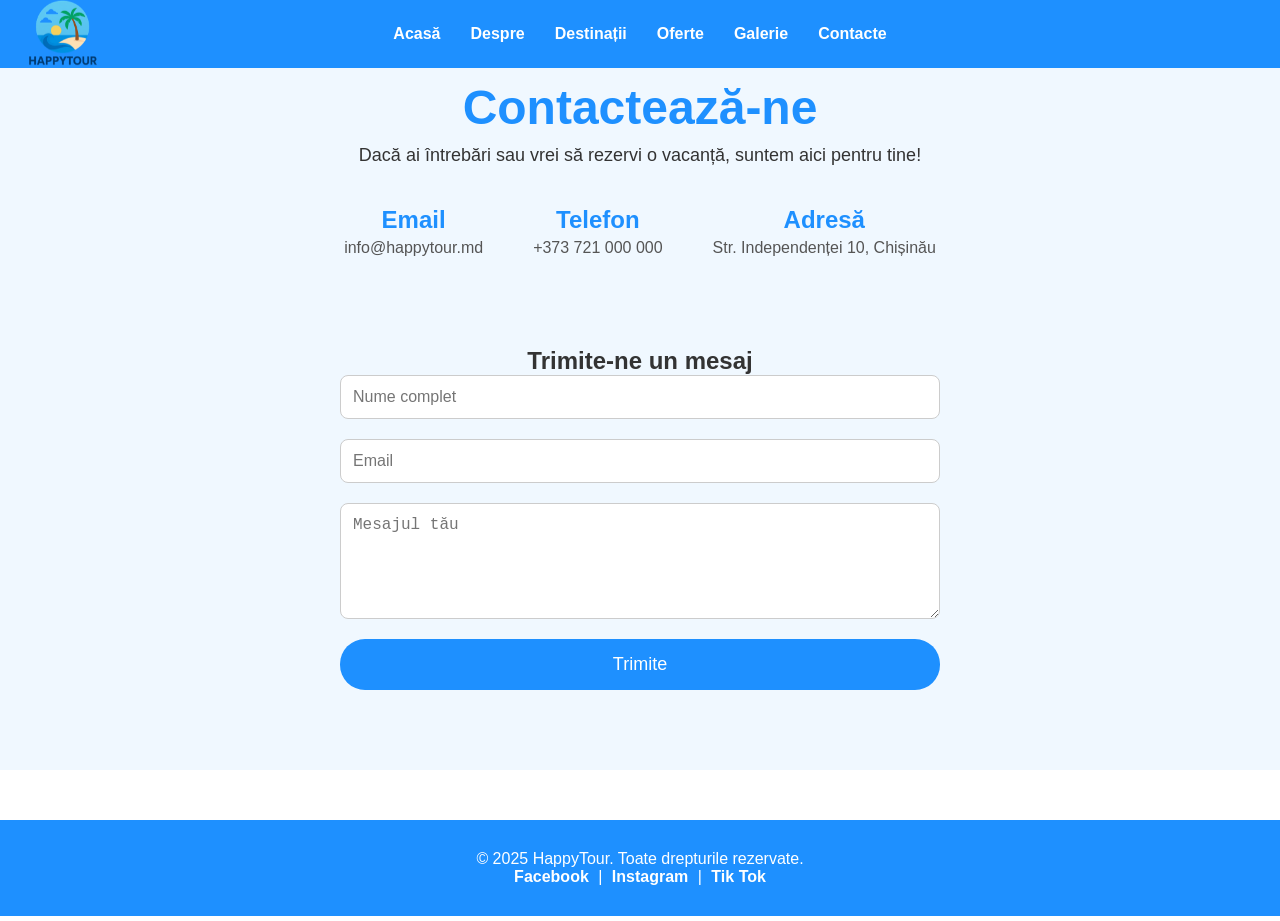
==== Agentie de turism/Contacte.html @ da8e8196 "Add files via upload" ====
<!DOCTYPE html>
<html lang="ro">
<head>
    <meta charset="UTF-8">
    <meta name="viewport" content="width=device-width, initial-scale=1.0">
    <title>Contacte - HappyTour</title>
    <link rel="stylesheet" href="style.css">
</head>
<body>


<nav>
    <img src="img/Logo.png" alt="HappyTour Logo">
    <div class="linkuri-navigatie">
        <a href="index.html">Acasă</a>
        <a href="despre.html">Despre</a>
        <a href="destinatii.html">Destinații</a>
        <a href="oferte.html">Oferte</a>
        <a href="galerie.html">Galerie</a>
        <a href="contacte.html" class="activ">Contacte</a>
    </div>
</nav>


<section class="sectiune-contacte">
    <div class="container">
        <h1>Contactează-ne</h1>
        <p>Dacă ai întrebări sau vrei să rezervi o vacanță, suntem aici pentru tine!</p>

        <div class="contact-info">
            <div>
                <h2>Email</h2>
                <p>info@happytour.md</p>
            </div>
            <div>
                <h2>Telefon</h2>
                <p>+373 721 000 000</p>
            </div>
            <div>
                <h2>Adresă</h2>
                <p>Str. Independenței 10, Chișinău</p>
            </div>
        </div>

        <h2>Trimite-ne un mesaj</h2>
        <form class="formular-contact">
            <input type="text" placeholder="Nume complet" required>
            <input type="email" placeholder="Email" required>
            <textarea placeholder="Mesajul tău" rows="5" required></textarea>
            <button type="submit">Trimite</button>
        </form>
    </div>
</section>


<footer>
    <div class="container">
        <p>© 2025 HappyTour. Toate drepturile rezervate.</p>
        <div class="social">
            <a href="#">Facebook</a> | 
            <a href="#">Instagram</a> | 
            <a href="#">Tik Tok</a>
        </div>
    </div>
</footer>

</body>
</html>
---- Agentie de turism/style.css ----
* {
    margin: 0;
    padding: 0;
    box-sizing: border-box;
}

body {
    font-family: Arial, sans-serif;
    color: #333;
}

nav {
    background-color: #1e90ff;
    display: flex;
    align-items: center;
    justify-content: center;
    padding: 25px 20px;
    position: fixed;
    width: 100%;
    top: 0;
    z-index: 1000;
}

nav img {
    position: absolute;
    left: 20px;
    height: 85px;
}

.linkuri-navigatie {
    display: flex;
    gap: 30px;
}

.linkuri-navigatie a {
    color: white;
    text-decoration: none;
    font-weight: bold;
    transition: color 0.3s ease;
}

.linkuri-navigatie a:hover {
    color: #ffcc00;
}

.sectiune-principala {
    min-height: 100vh;
    display: flex;
    flex-direction: column;
    justify-content: center;
    align-items: center;
    text-shadow: 2px 2px 6px rgba(0, 0, 0, 0.6);
    padding: 0 20px;
    margin-top: 70px;
    background: url('img/mare.jpg') no-repeat center center fixed;
    background-size: cover;
    color: white;
    text-align: center;
}

.sectiune-principala h1 {
    font-size: 60px;
    margin-bottom: 15px;
}

.sectiune-principala p {
    font-size: 22px;
    max-width: 800px;
}


.sectiune-despre {
    background-color: #ffffff;
    color: #333;
    padding: 100px 20px 60px;
    display: flex;
    flex-direction: column;
    justify-content: center;
    align-items: center;
    text-align: center;
}

.sectiune-despre .container {
    max-width: 900px;
    width: 100%;
}

.sectiune-despre h1 {
    font-size: 48px;
    margin-bottom: 30px;
    color: #1e90ff;
}

.sectiune-despre h2 {
    margin-top: 40px;
    font-size: 30px;
    color: #ffcc00;
}

.sectiune-despre p {
    margin-top: 15px;
    line-height: 1.8;
    font-size: 18px;
}

.lista-valori {
    list-style: none;
    padding: 0;
    margin-top: 20px;
}

.lista-valori li {
    margin: 10px 0;
    font-size: 18px;
}


.echipa {
    background: #f2f8fc;
    padding: 50px 20px;
    display: flex;
    flex-direction: column;
    align-items: center;
    text-align: center;
}

.carduri-echipa {
    display: flex;
    justify-content: center;
    flex-wrap: wrap;
    gap: 25px;
    margin-top: 30px;
}

.card {
    background: white;
    padding: 20px;
    width: 250px;
    text-align: center;
    border-radius: 12px;
    box-shadow: 0 4px 15px rgba(0,0,0,0.1);
}

.card img {
    width: 100%;
    border-radius: 10px;
    margin-bottom: 15px;
}

.card h3 {
    margin-bottom: 5px;
    color: #006699;
}

.card p {
    color: #555;
}


.sectiune-destinatii {
    padding: 100px 20px;
    background: white;
    text-align: center;
}

.sectiune-destinatii h1 {
    font-size: 48px;
    margin-bottom: 40px;
    color: #1e90ff;
}

.grid-destinatii {
    max-width: 1200px;
    margin: 0 auto;
    display: grid;
    grid-template-columns: repeat(auto-fit, minmax(280px, 1fr));
    gap: 30px;
}

.card-destinatie {
    background: #fff;
    border-radius: 12px;
    padding-bottom: 15px;
    overflow: hidden;
    box-shadow: 0 4px 12px rgba(0,0,0,0.15);
    transition: transform 0.3s ease, box-shadow 0.3s ease;
}

.card-destinatie img {
    width: 100%;
    height: 220px;
    object-fit: cover;
}

.card-destinatie h2 {
    margin-top: 15px;
    font-size: 22px;
    color: #1e90ff;
    font-weight: bold;
}

.card-destinatie:hover {
    transform: scale(1.03);
    box-shadow: 0 6px 18px rgba(0,0,0,0.25);
}


.sectiune-oferte {
    padding: 100px 20px;
    background: #ffffff;
    text-align: center;
}

.sectiune-oferte h1 {
    font-size: 48px;
    color: #1e90ff;
    margin-bottom: 10px;
}

.text-intro {
    color: #555;
    font-size: 18px;
    margin-bottom: 50px;
}

.lista-oferte {
    max-width: 1300px;
    margin: 0 auto;
    display: grid;
    grid-template-columns: repeat(auto-fit, minmax(280px, 1fr));
    gap: 35px;
    padding: 0 20px;
}

.oferta-card {
    background: #f8faff;
    border-radius: 14px;
    box-shadow: 0 4px 12px rgba(0,0,0,0.15);
    padding-bottom: 20px;
    overflow: hidden;
    transition: transform 0.3s ease, box-shadow 0.3s ease;
}

.oferta-card img {
    width: 100%;
    height: 220px;
    object-fit: cover;
}

.oferta-card h2 {
    margin-top: 15px;
    font-size: 24px;
    color: #1e90ff;
}

.pret-vechi {
    text-decoration: line-through;
    color: #999;
    margin-top: 10px;
    font-size: 18px;
}

.pret-redus {
    color: #ff6600;
    font-size: 26px;
    font-weight: bold;
    margin: 5px 0 15px;
}

.oferta-card button {
    background: #1e90ff;
    color: white;
    border: none;
    padding: 12px 28px;
    border-radius: 25px;
    font-size: 16px;
    cursor: pointer;
    transition: 0.3s;
}

.oferta-card button:hover {
    background: #ffcc00;
    color: #333;
}

.oferta-card:hover {
    transform: scale(1.04);
    box-shadow: 0 6px 20px rgba(0,0,0,0.25);
}


.sectiune-contacte {
    background-color: #f0f8ff;
    padding: 80px 20px;
    text-align: center;
}

.sectiune-contacte h1 {
    font-size: 48px;
    color: #1e90ff;
    margin-bottom: 10px;
}

.sectiune-contacte p {
    font-size: 18px;
    margin-bottom: 40px;
    color: #333;
}

.contact-info {
    display: flex;
    justify-content: center;
    gap: 50px;
    flex-wrap: wrap;
    margin-bottom: 50px;
}

.contact-info div h2 {
    color: #1e90ff;
    margin-bottom: 5px;
}

.contact-info div p {
    font-size: 16px;
    color: #555;
}

.formular-contact {
    max-width: 600px;
    margin: auto;
    display: flex;
    flex-direction: column;
    gap: 20px;
}

.formular-contact input,
.formular-contact textarea {
    padding: 12px;
    border-radius: 8px;
    border: 1px solid #ccc;
    font-size: 16px;
}

.formular-contact button {
    background-color: #1e90ff;
    color: white;
    border: none;
    padding: 15px 25px;
    font-size: 18px;
    border-radius: 25px;
    cursor: pointer;
    transition: 0.3s;
}

.formular-contact button:hover {
    background-color: #ffcc00;
    color: #333;
}


footer {
    background-color: #1e90ff;
    color: white;
    text-align: center;
    padding: 30px 20px;
    margin-top: 50px;
}

footer .social a {
    color: white;
    text-decoration: none;
    margin: 0 5px;
    font-weight: bold;
}

footer .social a:hover {
    color: #ffcc00;
}
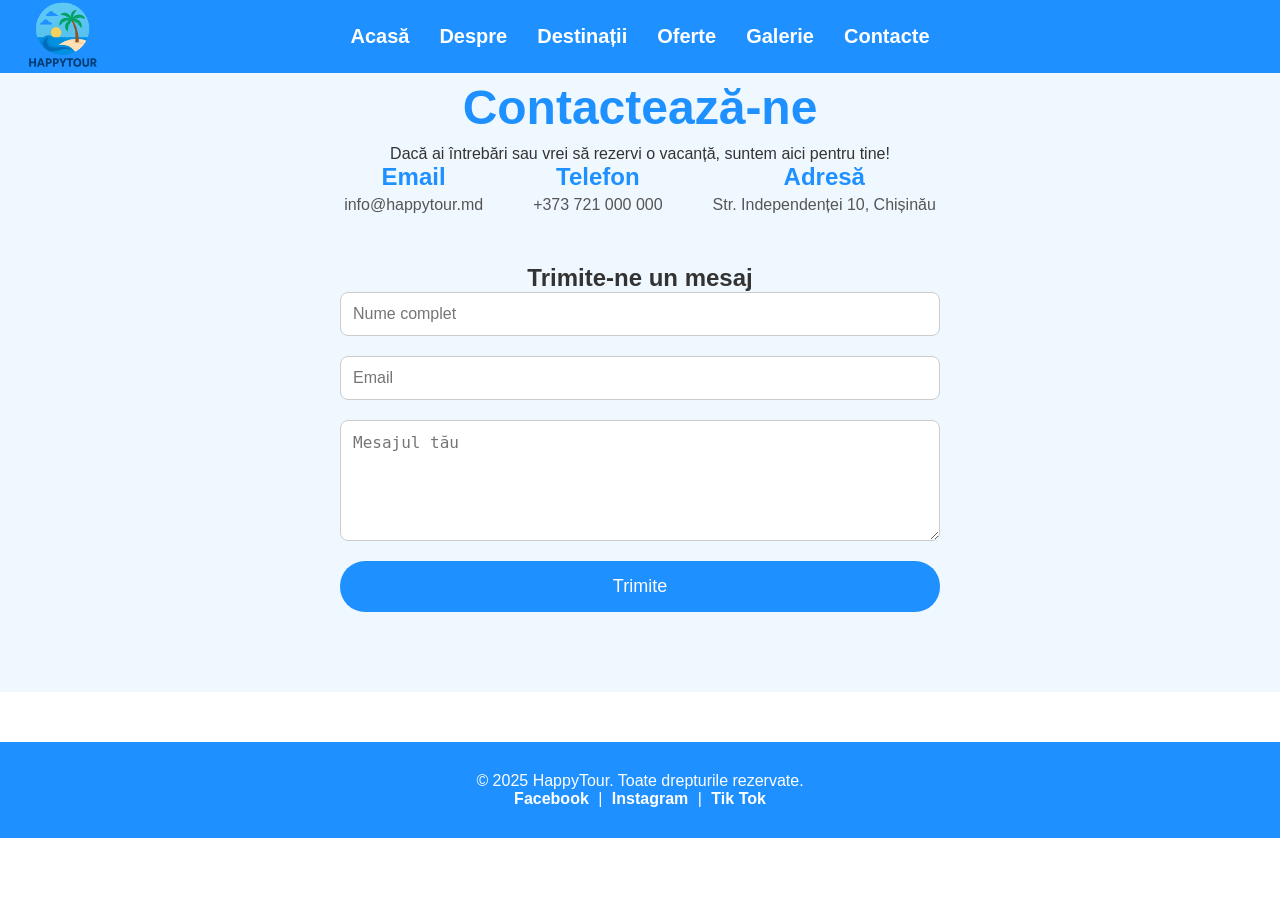
==== commit 1573f777: "Add files via upload" ====
--- a/Agentie de turism/Contacte.html
+++ b/Agentie de turism/Contacte.html
@@ -7,7 +7,6 @@
     <link rel="stylesheet" href="style.css">
 </head>
 <body>
-
 
 <nav>
     <img src="img/Logo.png" alt="HappyTour Logo">
@@ -21,37 +20,37 @@
     </div>
 </nav>
 
+<main>
+    <section class="sectiune-contacte">
+        <div class="container">
+            <h1>Contactează-ne</h1>
+            <p>Dacă ai întrebări sau vrei să rezervi o vacanță, suntem aici pentru tine!</p>
 
-<section class="sectiune-contacte">
-    <div class="container">
-        <h1>Contactează-ne</h1>
-        <p>Dacă ai întrebări sau vrei să rezervi o vacanță, suntem aici pentru tine!</p>
+            <div class="contact-info">
+                <div>
+                    <h2>Email</h2>
+                    <p>info@happytour.md</p>
+                </div>
+                <div>
+                    <h2>Telefon</h2>
+                    <p>+373 721 000 000</p>
+                </div>
+                <div>
+                    <h2>Adresă</h2>
+                    <p>Str. Independenței 10, Chișinău</p>
+                </div>
+            </div>
 
-        <div class="contact-info">
-            <div>
-                <h2>Email</h2>
-                <p>info@happytour.md</p>
-            </div>
-            <div>
-                <h2>Telefon</h2>
-                <p>+373 721 000 000</p>
-            </div>
-            <div>
-                <h2>Adresă</h2>
-                <p>Str. Independenței 10, Chișinău</p>
-            </div>
+            <h2>Trimite-ne un mesaj</h2>
+            <form class="formular-contact">
+                <input type="text" placeholder="Nume complet" required>
+                <input type="email" placeholder="Email" required>
+                <textarea placeholder="Mesajul tău" rows="5" required></textarea>
+                <button type="submit">Trimite</button>
+            </form>
         </div>
-
-        <h2>Trimite-ne un mesaj</h2>
-        <form class="formular-contact">
-            <input type="text" placeholder="Nume complet" required>
-            <input type="email" placeholder="Email" required>
-            <textarea placeholder="Mesajul tău" rows="5" required></textarea>
-            <button type="submit">Trimite</button>
-        </form>
-    </div>
-</section>
-
+    </section>
+</main>
 
 <footer>
     <div class="container">
--- a/Agentie de turism/style.css
+++ b/Agentie de turism/style.css
@@ -9,8 +9,20 @@
     color: #333;
 }
 
+/* VARIABILE CULORI */
+:root {
+    --albastru-principal: #1e90ff;
+    --galben-accent: #ffcc00;
+    --portocaliu: #ff6600;
+    --text-gri: #555;
+    --fundal-alb: #ffffff;
+    --fundal-galben: #f8faff;
+    --fundal-contact: #f0f8ff;
+}
+
+/* NAVBAR */
 nav {
-    background-color: #1e90ff;
+    background-color: var(--albastru-principal);
     display: flex;
     align-items: center;
     justify-content: center;
@@ -19,6 +31,12 @@
     width: 100%;
     top: 0;
     z-index: 1000;
+    font-size: 20px;
+    transition: box-shadow 0.3s ease;
+}
+
+nav:hover {
+    box-shadow: 0 4px 15px rgba(0,0,0,0.2);
 }
 
 nav img {
@@ -36,24 +54,24 @@
     color: white;
     text-decoration: none;
     font-weight: bold;
-    transition: color 0.3s ease;
+    transition: color 0.3s ease, transform 0.3s ease;
 }
 
 .linkuri-navigatie a:hover {
-    color: #ffcc00;
-}
-
+    color: var(--galben-accent);
+    transform: scale(1.1);
+}
+
+/* SECTIUNE PRINCIPALA */
 .sectiune-principala {
     min-height: 100vh;
     display: flex;
     flex-direction: column;
     justify-content: center;
     align-items: center;
-    text-shadow: 2px 2px 6px rgba(0, 0, 0, 0.6);
     padding: 0 20px;
     margin-top: 70px;
-    background: url('img/mare.jpg') no-repeat center center fixed;
-    background-size: cover;
+    background: url('img/mare.jpg') no-repeat center center/cover;
     color: white;
     text-align: center;
 }
@@ -61,40 +79,50 @@
 .sectiune-principala h1 {
     font-size: 60px;
     margin-bottom: 15px;
+    opacity: 0;
+    transform: translateY(30px);
+    animation: fadeSlideUp 1s forwards 0.3s;
 }
 
 .sectiune-principala p {
     font-size: 22px;
     max-width: 800px;
-}
-
-
+    opacity: 0;
+    transform: translateY(30px);
+    animation: fadeSlideUp 1s forwards 0.6s;
+}
+
+/* ANIMATIE */
+@keyframes fadeSlideUp {
+    to {
+        opacity: 1;
+        transform: translateY(0);
+    }
+}
+
+/* SECTIUNE DESPRE */
 .sectiune-despre {
-    background-color: #ffffff;
+    background-color: var(--fundal-alb);
     color: #333;
     padding: 100px 20px 60px;
-    display: flex;
-    flex-direction: column;
-    justify-content: center;
-    align-items: center;
     text-align: center;
 }
 
 .sectiune-despre .container {
     max-width: 900px;
-    width: 100%;
+    margin: auto;
 }
 
 .sectiune-despre h1 {
     font-size: 48px;
     margin-bottom: 30px;
-    color: #1e90ff;
+    color: var(--albastru-principal);
 }
 
 .sectiune-despre h2 {
     margin-top: 40px;
     font-size: 30px;
-    color: #ffcc00;
+    color: var(--galben-accent);
 }
 
 .sectiune-despre p {
@@ -105,68 +133,26 @@
 
 .lista-valori {
     list-style: none;
-    padding: 0;
     margin-top: 20px;
 }
 
 .lista-valori li {
     margin: 10px 0;
     font-size: 18px;
-}
-
-
-.echipa {
-    background: #f2f8fc;
-    padding: 50px 20px;
-    display: flex;
-    flex-direction: column;
-    align-items: center;
-    text-align: center;
-}
-
-.carduri-echipa {
-    display: flex;
-    justify-content: center;
-    flex-wrap: wrap;
-    gap: 25px;
-    margin-top: 30px;
-}
-
-.card {
-    background: white;
-    padding: 20px;
-    width: 250px;
-    text-align: center;
-    border-radius: 12px;
-    box-shadow: 0 4px 15px rgba(0,0,0,0.1);
-}
-
-.card img {
-    width: 100%;
-    border-radius: 10px;
-    margin-bottom: 15px;
-}
-
-.card h3 {
-    margin-bottom: 5px;
-    color: #006699;
-}
-
-.card p {
-    color: #555;
-}
-
-
+    line-height: 1.4;
+}
+
+/* SECTIUNE DESTINATII */
 .sectiune-destinatii {
     padding: 100px 20px;
-    background: white;
+    background: var(--fundal-alb);
     text-align: center;
 }
 
 .sectiune-destinatii h1 {
     font-size: 48px;
     margin-bottom: 40px;
-    color: #1e90ff;
+    color: var(--albastru-principal);
 }
 
 .grid-destinatii {
@@ -178,7 +164,7 @@
 }
 
 .card-destinatie {
-    background: #fff;
+    background: var(--fundal-alb);
     border-radius: 12px;
     padding-bottom: 15px;
     overflow: hidden;
@@ -195,8 +181,7 @@
 .card-destinatie h2 {
     margin-top: 15px;
     font-size: 22px;
-    color: #1e90ff;
-    font-weight: bold;
+    color: var(--albastru-principal);
 }
 
 .card-destinatie:hover {
@@ -204,21 +189,21 @@
     box-shadow: 0 6px 18px rgba(0,0,0,0.25);
 }
 
-
+/* SECTIUNE OFERTE */
 .sectiune-oferte {
     padding: 100px 20px;
-    background: #ffffff;
+    background: var(--fundal-alb);
     text-align: center;
 }
 
 .sectiune-oferte h1 {
     font-size: 48px;
-    color: #1e90ff;
+    color: var(--albastru-principal);
     margin-bottom: 10px;
 }
 
 .text-intro {
-    color: #555;
+    color: var(--text-gri);
     font-size: 18px;
     margin-bottom: 50px;
 }
@@ -233,11 +218,11 @@
 }
 
 .oferta-card {
-    background: #f8faff;
+    background: var(--fundal-galben);
     border-radius: 14px;
     box-shadow: 0 4px 12px rgba(0,0,0,0.15);
+    overflow: hidden;
     padding-bottom: 20px;
-    overflow: hidden;
     transition: transform 0.3s ease, box-shadow 0.3s ease;
 }
 
@@ -250,7 +235,7 @@
 .oferta-card h2 {
     margin-top: 15px;
     font-size: 24px;
-    color: #1e90ff;
+    color: var(--albastru-principal);
 }
 
 .pret-vechi {
@@ -261,14 +246,14 @@
 }
 
 .pret-redus {
-    color: #ff6600;
+    color: var(--portocaliu);
     font-size: 26px;
     font-weight: bold;
     margin: 5px 0 15px;
 }
 
 .oferta-card button {
-    background: #1e90ff;
+    background: var(--albastru-principal);
     color: white;
     border: none;
     padding: 12px 28px;
@@ -279,7 +264,7 @@
 }
 
 .oferta-card button:hover {
-    background: #ffcc00;
+    background: var(--galben-accent);
     color: #333;
 }
 
@@ -288,23 +273,17 @@
     box-shadow: 0 6px 20px rgba(0,0,0,0.25);
 }
 
-
+/* SECTIUNE CONTACTE */
 .sectiune-contacte {
-    background-color: #f0f8ff;
+    background-color: var(--fundal-contact);
     padding: 80px 20px;
     text-align: center;
 }
 
 .sectiune-contacte h1 {
     font-size: 48px;
-    color: #1e90ff;
+    color: var(--albastru-principal);
     margin-bottom: 10px;
-}
-
-.sectiune-contacte p {
-    font-size: 18px;
-    margin-bottom: 40px;
-    color: #333;
 }
 
 .contact-info {
@@ -316,13 +295,13 @@
 }
 
 .contact-info div h2 {
-    color: #1e90ff;
+    color: var(--albastru-principal);
     margin-bottom: 5px;
 }
 
 .contact-info div p {
     font-size: 16px;
-    color: #555;
+    color: var(--text-gri);
 }
 
 .formular-contact {
@@ -342,7 +321,7 @@
 }
 
 .formular-contact button {
-    background-color: #1e90ff;
+    background-color: var(--albastru-principal);
     color: white;
     border: none;
     padding: 15px 25px;
@@ -353,13 +332,13 @@
 }
 
 .formular-contact button:hover {
-    background-color: #ffcc00;
+    background-color: var(--galben-accent);
     color: #333;
 }
 
-
+/* FOOTER */
 footer {
-    background-color: #1e90ff;
+    background-color: var(--albastru-principal);
     color: white;
     text-align: center;
     padding: 30px 20px;
@@ -374,5 +353,122 @@
 }
 
 footer .social a:hover {
-    color: #ffcc00;
-}
+    color: var(--galben-accent);
+}
+
+/* HERO GALERIE */
+.hero-galerie {
+    position: relative;
+    height: 400px;
+    background: url('img/hero-galerie.jpg') no-repeat center center/cover;
+    display: flex;
+    justify-content: center;
+    align-items: center;
+    margin-top: 70px;
+    text-align: center;
+    color: white;
+}
+
+.hero-galerie .overlay {
+    background-color: rgba(0, 0, 0, 0.45);
+    width: 100%;
+    height: 100%;
+    display: flex;
+    flex-direction: column;
+    justify-content: center;
+    align-items: center;
+}
+
+.hero-galerie h1 {
+    font-size: 48px;
+    margin-bottom: 15px;
+}
+
+.hero-galerie p {
+    font-size: 20px;
+}
+
+/* GALERIE */
+.sectiune-galerie {
+    padding: 80px 20px 60px;
+    background: #f5faff;
+    text-align: center;
+}
+
+.sectiune-galerie .titlu-sec {
+    font-size: 42px;
+    color: var(--albastru-principal);
+    font-weight: bold;
+    margin: 40px 0 20px;
+}
+
+.grid-galerie {
+    display: grid;
+    grid-template-columns: repeat(auto-fit, minmax(300px, 1fr));
+    gap: 30px;
+    max-width: 1300px;
+    margin: 0 auto;
+}
+
+.foto-card {
+    background: white;
+    border-radius: 15px;
+    overflow: hidden;
+    box-shadow: 0 4px 15px rgba(0,0,0,0.12);
+    transition: transform 0.3s ease, box-shadow 0.3s ease;
+    position: relative;
+}
+
+.foto-card img {
+    width: 100%;
+    height: 280px;
+    object-fit: cover;
+    transition: transform 0.4s ease, filter 0.3s ease;
+}
+
+.foto-card:hover img {
+    transform: scale(1.12);
+    filter: brightness(75%);
+}
+
+.info-card {
+    padding: 20px;
+    text-align: left;
+}
+
+.info-card h3 {
+    color: var(--albastru-principal);
+    font-size: 22px;
+    margin-bottom: 8px;
+}
+
+.info-card p {
+    font-size: 16px;
+    color: var(--text-gri);
+    line-height: 1.5;
+    margin-bottom: 12px;
+}
+
+.info-card button {
+    background-color: var(--albastru-principal);
+    color: white;
+    border: none;
+    padding: 10px 22px;
+    border-radius: 25px;
+    font-size: 15px;
+    cursor: pointer;
+    transition: 0.3s;
+}
+
+.info-card button:hover {
+    background-color: var(--galben-accent);
+    color: #333;
+}
+
+/* MEDIA QUERIES */
+@media screen and (max-width: 768px) {
+    .hero-galerie h1 { font-size: 36px; }
+    .hero-galerie p { font-size: 18px; }
+    .grid-galerie { grid-template-columns: repeat(auto-fit, minmax(250px, 1fr)); gap: 20px; }
+    .foto-card img { height: 220px; }
+}
